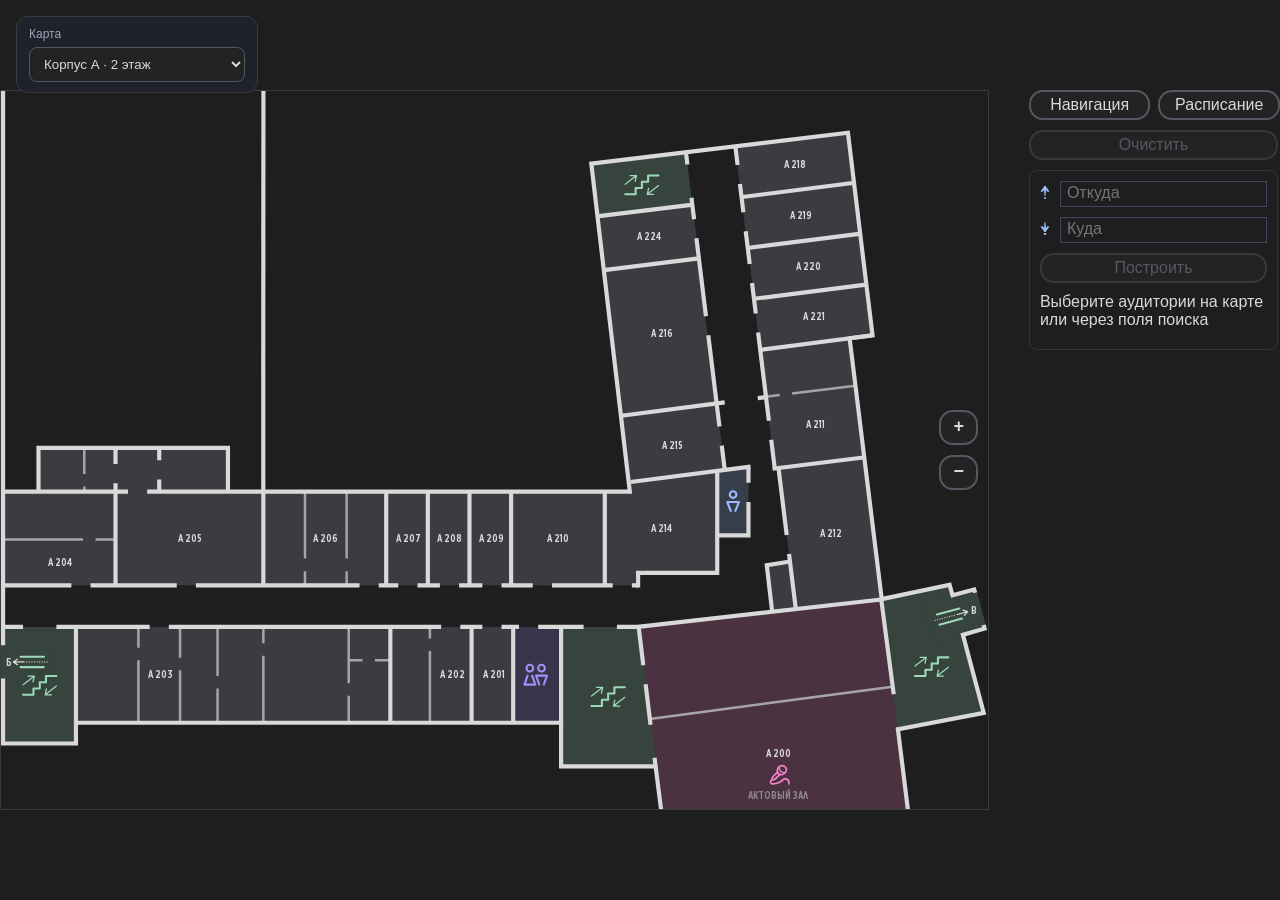
==== index.html @ 83713b66 "Initial commit" ====
<!DOCTYPE html>
<html lang="ru">
<head>
	<meta charset="UTF-8">
	<meta name="viewport"
				content="width=device-width, user-scalable=no, initial-scale=1.0, maximum-scale=1.0, minimum-scale=1.0">
	<meta http-equiv="X-UA-Compatible" content="ie=edge">
	<title>Navigation</title>
	<link href="css/style.css" rel="stylesheet">
	<link href="resources/icon.png" rel="shortcut icon" type="image/png">
	<script defer src="./js/navigation-app.js"></script>
</head>
<body>
<section class="section-main">
	<div class="map-switcher">
		<label for="map-select">Карта</label>
		<select id="map-select">
			<option value="a-2">Корпус А · 2 этаж</option>
			<option value="a-1">Корпус А · 1 этаж</option>
			<option value="pk-24">ПК-24</option>
		</select>
	</div>

	<div class="map-wrapper">
		<div class="scale-able map-objects">
			<div class="drag-able">
				<svg class="svg-way" fill="none" xmlns="http://www.w3.org/2000/svg">
					<defs>
						<marker fill="none" id="end-arrow" orient="auto-start-reverse" refX="6" refY="6" viewBox="0 0 10 12">
							<path d="M0 0L10 6L0 12L3 6L0 0Z" fill="#3CD288"/>
						</marker>
						<marker id="start-dot" refX="5" refY="5" viewBox="0 0 10 10">
							<circle cx="5" cy="5" fill="#3CD288" r="5"/>
						</marker>
					</defs>
				</svg>
				<object class="graph" title="graph" style="visibility: hidden" type="image/svg+xml"></object>
				<object class="plan-object" style="width: 0; height: 0; overflow: hidden" title="plan" type="image/svg+xml"></object>
				<svg class="graph-markers" fill="none" xmlns="http://www.w3.org/2000/svg"></svg>
			</div>
		</div>
		<div class="scale-buttons">
			<div class="button-plus button"><p>+</p></div>
			<div class="button-minus button"><p>−</p></div>
		</div>
	</div>

	<div class="selector">
		<div class="button-from button">
			<img alt="" src="resources/img/from.svg"/>
			Отсюда
		</div>
		<div class="button-to button">
			<img alt="" src="resources/img/to.svg"/>
			Сюда
		</div>
	</div>

	<div class="menu">
		<div class="menu-tabs">
			<button class="menu-tab button active-tab" data-tab="navigation">Навигация</button>
			<button class="menu-tab button" data-tab="schedule">Расписание</button>
		</div>

		<div class="menu-panel active-panel" data-panel="navigation">
			<button class="erase button non-active-button">Очистить</button>
			<button class="tracing button">Трассировка</button>
			<button class="create-list-of-vertexes button non-active-button">Список вершин</button>
			<button class="fill-graph button non-active-button">Заполнить граф</button>
			<button class="fill-auditoriums-vertexes button non-active-button">Список вершин аудиторий</button>
			<button class="tracing-cross button non-active-button">Трассировка пересекающихся линий</button>
			<button class="hide-graph button">Скрыть граф</button>
			<button class="show-graph button non-active-button">Показать граф</button>

			<div class="select-points">
				<div class="input-row">
					<label for="input-idPoint1">1:</label>
					<input id="input-idPoint1" name="idPoint1" type="text">
				</div>
				<div class="input-row">
					<label for="input-idPoint2">2:</label>
					<input id="input-idPoint2" name="idPoint2" type="text">
				</div>
				<button class="get-way button">Проложить</button>
				<p class="output-found-way"></p>
			</div>

			<div class="selector-auditoriums">
				<div class="input-row">
					<label for="input-from"><img alt="" src="resources/img/from.svg"/></label>
					<input id="input-from" name="input-from" placeholder="Откуда" type="text">
				</div>
				<div class="input-row">
					<label for="input-to"><img alt="" src="resources/img/to.svg"/></label>
					<input id="input-to" name="input-to" placeholder="Куда" type="text">
				</div>
				<button class="build-way button non-active-button">Построить</button>
				<p class="output-way-between-au"></p>
			</div>
		</div>

		<div class="menu-panel" data-panel="schedule">
			<div class="group-schedule">
				<div class="input-row">
					<label for="input-group-schedule">Группа</label>
					<input id="input-group-schedule" list="group-suggestions" name="input-group-schedule" placeholder="Например, 221-321" type="text">
					<datalist id="group-suggestions"></datalist>
				</div>
				<button class="load-group-schedule button">Показать расписание</button>
				<button class="refresh-group-list button">Обновить список групп</button>
				<p class="schedule-status"></p>
				<div class="schedule-output"></div>
			</div>
		</div>
	</div>

	<table style="display: none">
		<caption>Список рёбер</caption>
		<thead>
		<tr>
			<th>id</th>
			<th>x1</th>
			<th>y1</th>
			<th>x2</th>
			<th>y2</th>
			<th>weight</th>
			<th>type</th>
		</tr>
		</thead>
		<tbody class="list-of-edges"></tbody>
	</table>
</section>
</body>
</html>
---- css/style.css ----
* {
	margin: 0;
	padding: 0;
	box-sizing: border-box;
	border-collapse: collapse;
	font-family: "Segoe UI", sans-serif;
	border: 0;
	vertical-align: center;

}

@font-face {
	font-family: "GothamSSm";
	src: url("../resources/fonts/GothamXNarrow-Bold.woff2");
	font-weight: bold;
	font-style: normal;
}

:root {
	--backround-color: #1E1E1E;
}

*, *::before, *::after {
	box-sizing: border-box;
}

body {
	width: 100vw;
	height: 100vh;
	background-color: var(--backround-color);
	display: flex;
	flex-direction: column;
	align-items: center;
	justify-content: center;
	position: relative;
	color: #D9D9D9;
	overflow: hidden;
	/*font-size: 14px;*/
}

.section-main {
	width: 100vw;
	height: 100vh;
	display: flex;
	flex-direction: row;
	align-items: center;
	justify-content: center;
	gap: 40px;
}

.map-switcher {
	position: absolute;
	top: 16px;
	left: 16px;
	z-index: 20;
	display: flex;
	flex-direction: column;
	gap: 6px;
	padding: 10px 12px;
	background: rgba(32, 34, 45, 0.92);
	border: 1px solid #3B3C41;
	border-radius: 12px;
	min-width: 220px;
}

.map-switcher label {
	font-size: 12px;
	color: #9ea4b7;
}

.map-switcher select {
	background: #232323;
	color: #D9D9D9;
	border: 1px solid #575764;
	border-radius: 8px;
	padding: 8px 10px;
	outline: none;
}

.map-wrapper {
	width: 80%;
	height: 80%;
	border: #3B3C41 solid 1px;
	display: flex;
	flex-direction: column;
	justify-content: center;
	align-items: center;
	overflow: hidden;
	position: relative;
}

.map-objects {
	position: relative;
	width: 100%;
}

.scale-able {
	transition: all .25s ease-out;
	-webkit-transition: all .25s ease-out;
	-moz-transition: all .25s ease-out;
	-ms-transition: all .25s ease-out;
}

.menu {
	display: flex;
	flex-direction: column;
	align-items: center;
	gap: 10px;
	width: 260px;
	height: 80%;
}

.menu-tabs {
	display: grid;
	grid-template-columns: 1fr 1fr;
	gap: 8px;
	width: 100%;
}

.menu-tab {
	padding-top: 8px;
	padding-bottom: 8px;
}

.active-tab {
	background-color: #3B3C41;
	border-color: #D9D9D9;
}

.menu-panel {
	display: none;
	flex-direction: column;
	align-items: center;
	gap: 10px;
	width: 100%;
	overflow-y: auto;
	padding-right: 2px;
}

.active-panel {
	display: flex;
}



.button {
	cursor: pointer;
	font-size: inherit;
	border-radius: 14px;
	background-color: #232323;
	text-decoration: none;
	text-align: center;
	width: 100%;
	color: #D9D9D9;
	padding: 4px 12px 4px 12px;
	border: 2px solid #575764;
	transition: all .2s ease;
}

.button:hover {
	border: 2px solid #D9D9D9;
	background-color: #3B3C41;
}

.graph {
	position: absolute;
	pointer-events: none;
	width: 100%;
	/*height: 100%;*/
}

table {
	min-width: 563px;
}

th, tr, td {
	border: 1px solid #575764;
	text-align: center;
	padding: 6px 12px 6px 12px;
}

table tr:not(thead>tr) {
	animation: tr-when-create .05s ease-out;
}

@keyframes tr-when-create {
	0% {
		/*transform: scaleY(0);*/
		padding: 0;
		font-size: 0;
	}
	100% {
		/*transform: scaleY(1);*/
		padding: 6px 12px 6px 12px;
		font-size: initial;
	}
}

.non-active-button {
	pointer-events: none;
	color: #575764;
	border-color: #37373f;
}

.vertex-id {
	position: absolute;
	color: #ce787f;
	border: 1px solid rgba(206, 120, 127, 0.5);
	padding: 2px 4px;
	fill: #ce787f;
	/*font-family: */
	font-weight: 600;
	font-size: 24px;
}

.edge-id {
	position: absolute;
	color: #78a88c;
	font-family: "GothamSSm XNarrow Medium", "Segoe UI", sans-serif;
	/*transform: rotate(45deg);*/
	font-size: 14px;
}

/*.select-points {*/
/*	display: flex;*/
/*	flex-direction: column;*/
/*	gap: 5px;*/
/*	width: 90%;*/
/*}*/


input {
	color: inherit;
	font-size: inherit;
	background-color: inherit;
	padding: 2px 6px 4px 6px;
	width: 0;
	border: 1px solid #41465d;
	border-radius: 0;
	display: inline-flex;
	flex-grow: 1;
}

.output-found-way {
	font-weight: 500;
}

.selector {
	position: absolute;
	z-index: 10;
	display: none;
	/*display: flex;*/
	flex-direction: column;
	gap: 10px;
	padding: 10px;
	background: #20222DAA;
	border-radius: 10px;
	border: 2px solid var(--backround-color);
	width: 125px;
}


.hidden-selector {
	animation: hide-selector .25s ease forwards;
	display: flex;
}

.showing-selector {
	animation: show-selector .25s ease forwards;
	display: flex;
}

@keyframes show-selector {
	0% {
		transform: translateY(6px);
		opacity: 0;
	}
	99% {
		transform: translateY(0);
		opacity: 1;
		visibility: hidden;
	}
	100% {
		visibility: visible;
		transform: translateY(0);
		opacity: 1;
	}
}

@keyframes hide-selector {
	0% {
		transform: translateY(0);
		opacity: 1;
	}
	99% {
		transform: translateY(6px);
		opacity: 0;
		visibility: visible;
	}
	100% {
		visibility: hidden;
		transform: translateY(6px);
		opacity: 0;
	}
}

.from-img {
	background: url(../resources/img/from.svg);
	width: 22px;
	height: 21px;
	display: inline-block;
}

.selector-auditoriums, .select-points {
	display: flex;
	flex-direction: column;
	gap: 10px;
	padding: 10px;
	border: 1px solid #34343d;
	border-radius: 8px;
	width: 100%;
}

.group-schedule {
	display: flex;
	flex-direction: column;
	gap: 10px;
	padding: 10px;
	border: 1px solid #34343d;
	border-radius: 8px;
	width: 100%;
}

.group-schedule #input-group-schedule {
	pointer-events: auto;
	width: 100%;
}

.refresh-group-list {
	font-size: 13px;
}

.schedule-status {
	font-size: 13px;
	color: #9ea4b7;
	min-height: 16px;
}

.schedule-output {
	display: flex;
	flex-direction: column;
	gap: 10px;
	max-height: 240px;
	overflow-y: auto;
}

.schedule-day {
	border: 1px solid #34343d;
	border-radius: 8px;
	padding: 8px;
	background: rgba(35, 35, 35, 0.7);
}

.schedule-day h4 {
	font-size: 14px;
	margin-bottom: 8px;
}

.schedule-item {
	padding: 6px 0;
	border-top: 1px solid rgba(87, 87, 100, 0.4);
	font-size: 13px;
	line-height: 1.35;
}

.schedule-item:first-of-type {
	border-top: none;
	padding-top: 0;
}


.input-row {
	display: flex;
	flex-direction: row;
	align-items: center;
	gap: 10px
}

#input-to, #input-from {
	pointer-events: none;
}

.svg-way {
	position: absolute;
	pointer-events: none;
	z-index: 1;
	width: 100%;
	/*height: 100%;*/
}

.svg-way path {
	/*stroke-dashoffset: 468;*/
	/*stroke-dasharray: 468;*/
	animation: draw-way 1s ease-in-out forwards;
}


@keyframes draw-way {
	100% {
		stroke-dashoffset: 0;
	}
}

.plan {
	/*min-height: 514px;*/
	/*min-width: 514px;*/
	display: block;
	width: 100%;
	height: auto;
}

.plan * {
	transition: fill .25s ease, fill-opacity .25s ease;
}

/*СТИЛИ ДЛЯ ПЛАНА*/
.auditorium:hover:not(.selected) {
	fill: #3D4356;
}

/*noinspection ALL*/
.selected {
	fill: #4A5598;
}

.selected-entrance {
	fill-opacity: 1;
}

.entrance:not(.selected-entrance) {
	fill-opacity: 0;
}

.entrance {
	pointer-events: none;
}

.plan text {
	pointer-events: none;
}

.plan tspan {
	font-family: "GothamSSm", sans-serif;
}

/*.vertex-id, .edge-id {*/
/*	position: absolute;*/
/*}*/

.scale-buttons {
	position: absolute;
	/*width: 50px;*/
	height: 100%;
	top: 0;
	right: 10px;
	/*background-color: #4A5598;*/
	display: flex;
	flex-direction: column;
	gap: 10px;
	align-items: center;
	justify-content: center;
	font-size: large;
	font-weight: bold;
}

.button-plus, .button-minus {
	padding-bottom: 6px;
}

.drag-able {
	position: relative;
	width: 100%;
	/*transition: all .03s linear;*/
	/*-webkit-transition: all .03s linear;*/
	-moz-transition: all .03s linear;
	/*-ms-transition: all .03s linear;*/
}

.room-space {
	cursor: pointer;
}

#input-to, #input-from {
	pointer-events: auto;
}

.route-details {
	display: flex;
	flex-direction: column;
	gap: 6px;
	width: 100%;
	max-height: 180px;
	overflow-y: auto;
}

.route-step {
	cursor: pointer;
	width: 100%;
	padding: 6px 8px;
	border: 1px solid #34343d;
	border-radius: 8px;
	background: rgba(35, 35, 35, 0.7);
	color: #D9D9D9;
	text-align: left;
	font-size: 13px;
	line-height: 1.3;
}

.route-step:hover,
.active-route-step {
	border-color: #3CD288;
	background: rgba(60, 210, 136, 0.12);
}

/*			ВЕРТИКАЛЬНАЯ ОРИЕНТАЦИЯ			*/
@media all and (orientation: portrait) {
	.section-main {
		gap: 0;
	}

	.map-switcher {
		top: 12px;
		left: 12px;
		right: 12px;
		min-width: 0;
	}

	.map-wrapper {
		width: 100%;
		height: 100%;
		border: none;
	}

	.menu {
		display: none;
	}

	.drag-able {
		/*transition: none;*/
		/*-webkit-transition: none;*/
		-moz-transition: none;
		/*-ms-transition: none;*/

	}
}

.graph-markers {
	width: 100%;
	/*height: 100%;*/
	position: absolute;
	top: 0;
	left: 0;
}
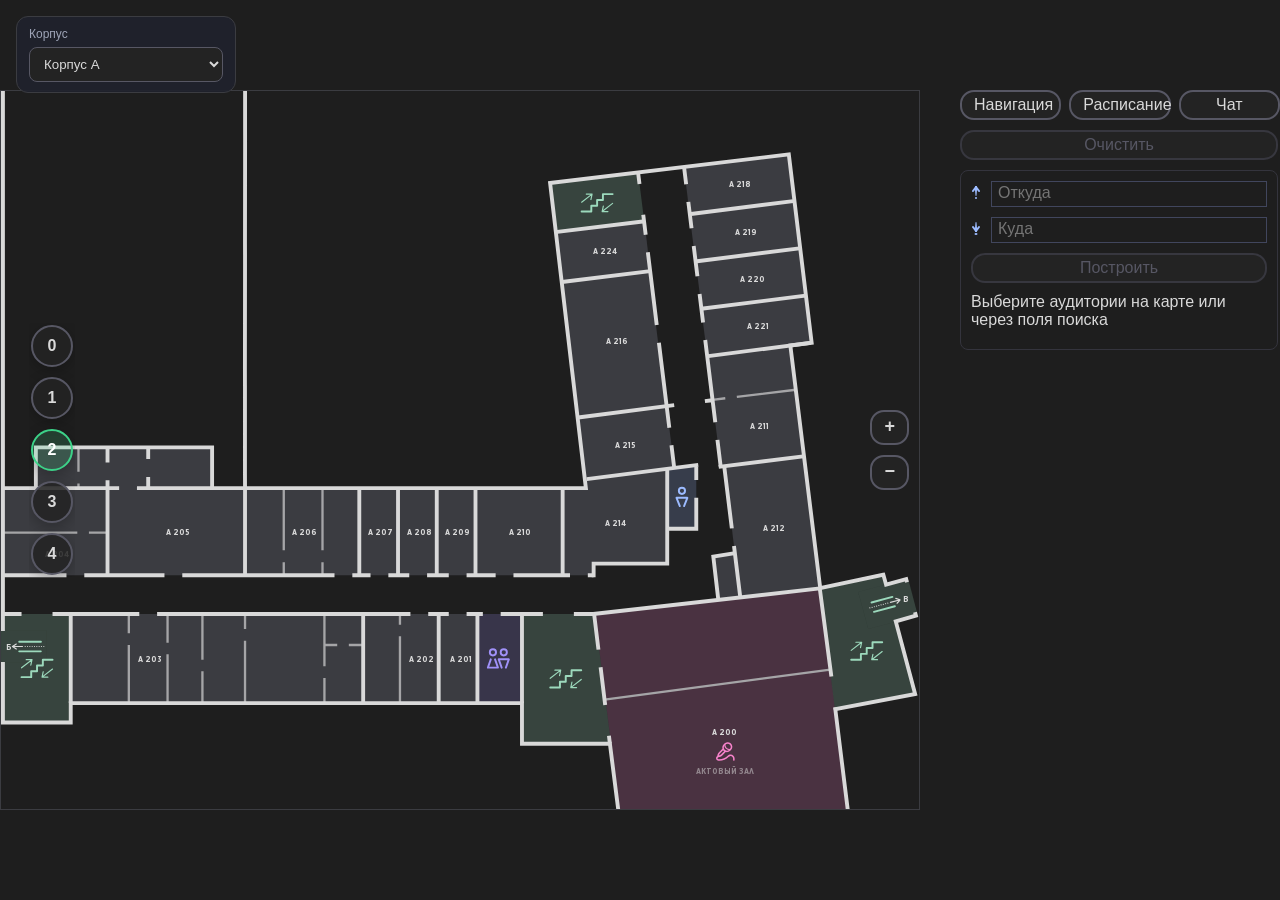
==== commit f2a4b68a: "Fixed path construction" ====
--- a/index.html
+++ b/index.html
@@ -60,6 +60,7 @@
 		<div class="menu-tabs">
 			<button class="menu-tab button active-tab" data-tab="navigation">Навигация</button>
 			<button class="menu-tab button" data-tab="schedule">Расписание</button>
+			<button class="menu-tab button" data-tab="chat">Чат</button>
 		</div>
 
 		<div class="menu-panel active-panel" data-panel="navigation">
@@ -94,7 +95,7 @@
 					<label for="input-to"><img alt="" src="resources/img/to.svg"/></label>
 					<input id="input-to" name="input-to" placeholder="Куда" type="text">
 				</div>
-				<button class="build-way button non-active-button">Построить</button>
+				<button class="build-way button">Построить</button>
 				<p class="output-way-between-au"></p>
 			</div>
 		</div>
@@ -110,6 +111,16 @@
 				<button class="refresh-group-list button">Обновить список групп</button>
 				<p class="schedule-status"></p>
 				<div class="schedule-output"></div>
+			</div>
+		</div>
+
+		<div class="menu-panel" data-panel="chat">
+			<div class="chat-panel">
+				<div class="chat-messages" aria-live="polite"></div>
+				<form class="chat-form">
+					<textarea class="chat-input" placeholder="Спросите про аудиторию, расписание или маршрут" rows="2"></textarea>
+					<button class="chat-send button" type="submit">Отправить</button>
+				</form>
 			</div>
 		</div>
 	</div>
--- a/css/style.css
+++ b/css/style.css
@@ -89,6 +89,58 @@
 	position: relative;
 }
 
+.floor-switcher {
+	position: absolute;
+	left: 28px;
+	top: 50%;
+	transform: translateY(-50%);
+	z-index: 16;
+	display: flex;
+	flex-direction: column;
+	gap: 10px;
+	max-height: calc(100% - 48px);
+	overflow-y: auto;
+	padding: 2px;
+	pointer-events: none;
+	scrollbar-width: none;
+}
+
+.floor-switcher[hidden] {
+	display: none;
+}
+
+.floor-switcher::-webkit-scrollbar {
+	display: none;
+}
+
+.floor-button {
+	flex: 0 0 42px;
+	width: 42px;
+	height: 42px;
+	border-radius: 50%;
+	border: 2px solid #575764;
+	background: rgba(35, 35, 35, 0.86);
+	color: #D9D9D9;
+	cursor: pointer;
+	font-size: 16px;
+	font-weight: 700;
+	line-height: 1;
+	box-shadow: 0 4px 14px rgba(0, 0, 0, 0.24);
+	pointer-events: auto;
+	transition: background-color .2s ease, border-color .2s ease, color .2s ease;
+}
+
+.floor-button:hover {
+	border-color: #D9D9D9;
+	background-color: #3B3C41;
+}
+
+.active-floor {
+	border-color: #3CD288;
+	background: rgba(60, 210, 136, 0.18);
+	color: #FFFFFF;
+}
+
 .map-objects {
 	position: relative;
 	width: 100%;
@@ -106,13 +158,30 @@
 	flex-direction: column;
 	align-items: center;
 	gap: 10px;
-	width: 260px;
+	width: 320px;
 	height: 80%;
+	flex: 0 0 320px;
+	min-height: 0;
+	transition: width .2s ease, flex-basis .2s ease, height .2s ease;
+}
+
+.menu.schedule-menu-active {
+	width: 620px;
+	flex: 0 0 620px;
+	height: 90%;
+	align-items: stretch;
+}
+
+.menu.chat-menu-active {
+	width: 420px;
+	flex: 0 0 420px;
+	height: 90%;
+	align-items: stretch;
 }
 
 .menu-tabs {
 	display: grid;
-	grid-template-columns: 1fr 1fr;
+	grid-template-columns: repeat(3, minmax(0, 1fr));
 	gap: 8px;
 	width: 100%;
 }
@@ -135,10 +204,17 @@
 	width: 100%;
 	overflow-y: auto;
 	padding-right: 2px;
+	min-height: 0;
 }
 
 .active-panel {
 	display: flex;
+}
+
+.schedule-menu-active .active-panel,
+.chat-menu-active .active-panel {
+	flex: 1;
+	overflow: hidden;
 }
 
 
@@ -329,6 +405,12 @@
 	border: 1px solid #34343d;
 	border-radius: 8px;
 	width: 100%;
+	min-height: 0;
+}
+
+.schedule-menu-active .group-schedule {
+	flex: 1;
+	font-size: 16px;
 }
 
 .group-schedule #input-group-schedule {
@@ -336,12 +418,35 @@
 	width: 100%;
 }
 
+.schedule-mode {
+	display: grid;
+	grid-template-columns: 1fr 1fr;
+	gap: 8px;
+}
+
+.schedule-mode-button {
+	cursor: pointer;
+	border: 1px solid #575764;
+	border-radius: 8px;
+	background: rgba(35, 35, 35, 0.85);
+	color: #D9D9D9;
+	font-size: 15px;
+	padding: 7px 10px;
+	transition: border-color .2s ease, background-color .2s ease;
+}
+
+.schedule-mode-button:hover,
+.active-schedule-mode {
+	border-color: #3CD288;
+	background: rgba(60, 210, 136, 0.12);
+}
+
 .refresh-group-list {
-	font-size: 13px;
+	font-size: 14px;
 }
 
 .schedule-status {
-	font-size: 13px;
+	font-size: 14px;
 	color: #9ea4b7;
 	min-height: 16px;
 }
@@ -352,6 +457,12 @@
 	gap: 10px;
 	max-height: 240px;
 	overflow-y: auto;
+	min-height: 0;
+}
+
+.schedule-menu-active .schedule-output {
+	flex: 1;
+	max-height: none;
 }
 
 .schedule-day {
@@ -362,20 +473,183 @@
 }
 
 .schedule-day h4 {
-	font-size: 14px;
+	font-size: 17px;
 	margin-bottom: 8px;
 }
 
 .schedule-item {
-	padding: 6px 0;
+	display: flex;
+	flex-direction: column;
+	gap: 3px;
+	padding: 7px 0;
 	border-top: 1px solid rgba(87, 87, 100, 0.4);
-	font-size: 13px;
+	font-size: 15px;
 	line-height: 1.35;
 }
 
 .schedule-item:first-of-type {
 	border-top: none;
 	padding-top: 0;
+}
+
+.schedule-item-meta {
+	color: #9ea4b7;
+	font-size: 13px;
+}
+
+.schedule-item-subject {
+	color: #FFFFFF;
+	font-weight: 600;
+}
+
+.schedule-item-details {
+	color: #D9D9D9;
+}
+
+.schedule-auditories {
+	display: flex;
+	flex-wrap: wrap;
+	gap: 6px;
+	margin-top: 2px;
+}
+
+.schedule-auditory-chip,
+.schedule-auditory-text {
+	display: inline-flex;
+	align-items: center;
+	gap: 4px;
+	border: 1px solid rgba(87, 87, 100, 0.75);
+	border-radius: 8px;
+	background: rgba(35, 35, 35, 0.72);
+	color: #D9D9D9;
+	font-size: 12px;
+	line-height: 1;
+	overflow: hidden;
+}
+
+.schedule-auditory-text {
+	padding: 6px 8px;
+	color: #9ea4b7;
+}
+
+.schedule-auditory-room,
+.schedule-route-action {
+	cursor: pointer;
+	color: inherit;
+	background: transparent;
+	font-size: 13px;
+	line-height: 1;
+	white-space: nowrap;
+}
+
+.schedule-auditory-room {
+	padding: 6px 7px;
+	font-weight: 600;
+}
+
+.schedule-route-action {
+	border-left: 1px solid rgba(87, 87, 100, 0.75);
+	padding: 6px 7px;
+	color: #9ea4b7;
+}
+
+.schedule-auditory-room:hover,
+.schedule-route-action:hover,
+.active-schedule-route-action {
+	background: rgba(60, 210, 136, 0.14);
+	color: #FFFFFF;
+}
+
+.schedule-item-link {
+	color: #8eb8ff;
+	text-decoration: none;
+}
+
+.schedule-item-link:hover {
+	text-decoration: underline;
+}
+
+.chat-panel {
+	display: flex;
+	flex-direction: column;
+	gap: 10px;
+	width: 100%;
+	height: 100%;
+	min-height: 0;
+	padding: 10px;
+	border: 1px solid #34343d;
+	border-radius: 8px;
+}
+
+.chat-messages {
+	display: flex;
+	flex: 1;
+	flex-direction: column;
+	gap: 10px;
+	min-height: 0;
+	overflow-y: auto;
+	padding-right: 2px;
+}
+
+.chat-message {
+	max-width: 92%;
+	padding: 9px 10px;
+	border: 1px solid #34343d;
+	border-radius: 8px;
+	background: rgba(35, 35, 35, 0.78);
+	font-size: 14px;
+	line-height: 1.35;
+}
+
+.user-message {
+	align-self: flex-end;
+	border-color: rgba(60, 210, 136, 0.55);
+	background: rgba(60, 210, 136, 0.12);
+}
+
+.bot-message {
+	align-self: flex-start;
+}
+
+.chat-message-author {
+	margin-bottom: 4px;
+	color: #9ea4b7;
+	font-size: 12px;
+	font-weight: 600;
+}
+
+.chat-message-text {
+	white-space: pre-wrap;
+	overflow-wrap: anywhere;
+}
+
+.chat-form {
+	display: flex;
+	flex-direction: column;
+	gap: 8px;
+}
+
+.chat-input {
+	width: 100%;
+	min-height: 72px;
+	max-height: 160px;
+	resize: vertical;
+	border: 1px solid #575764;
+	border-radius: 8px;
+	background: #232323;
+	color: #D9D9D9;
+	font-size: 14px;
+	line-height: 1.35;
+	padding: 9px 10px;
+	outline: none;
+}
+
+.chat-input:focus {
+	border-color: #3CD288;
+}
+
+.chat-send {
+	min-height: 38px;
 }
 
 
@@ -524,25 +798,184 @@
 
 /*			ВЕРТИКАЛЬНАЯ ОРИЕНТАЦИЯ			*/
 @media all and (orientation: portrait) {
+	body {
+		overflow: hidden;
+	}
+
 	.section-main {
+		flex-direction: column;
+		align-items: stretch;
+		justify-content: flex-start;
 		gap: 0;
 	}
 
 	.map-switcher {
-		top: 12px;
-		left: 12px;
-		right: 12px;
+		position: fixed;
+		top: max(8px, env(safe-area-inset-top));
+		left: 8px;
+		right: 8px;
+		z-index: 45;
+		flex-direction: row;
+		align-items: center;
+		gap: 8px;
+		padding: 8px 10px;
 		min-width: 0;
+		border-radius: 10px;
+	}
+
+	.map-switcher label {
+		flex: 0 0 auto;
+	}
+
+	.map-switcher select {
+		flex: 1;
+		min-width: 0;
+		font-size: 15px;
+		padding: 8px;
 	}
 
 	.map-wrapper {
 		width: 100%;
-		height: 100%;
+		height: 58dvh;
+		flex: 0 0 58dvh;
 		border: none;
 	}
 
+	.section-main.schedule-layout-active .map-wrapper {
+		height: 40dvh;
+		flex-basis: 40dvh;
+	}
+
+	.floor-switcher {
+		left: 8px;
+		top: 58%;
+		gap: 7px;
+		max-height: calc(100% - 86px);
+	}
+
+	.floor-button {
+		flex-basis: 36px;
+		width: 36px;
+		height: 36px;
+		font-size: 14px;
+	}
+
+	.scale-buttons {
+		right: 8px;
+		font-size: 16px;
+	}
+
 	.menu {
+		display: flex;
+		width: 100%;
+		height: 42dvh;
+		flex: 0 0 42dvh;
+		align-items: stretch;
+		gap: 8px;
+		padding: 8px 10px max(10px, env(safe-area-inset-bottom));
+		border-top: 1px solid #3B3C41;
+		background: var(--backround-color);
+	}
+
+	.menu.schedule-menu-active,
+	.menu.chat-menu-active {
+		width: 100%;
+		height: 42dvh;
+		flex: 0 0 42dvh;
+	}
+
+	.section-main.schedule-layout-active .menu,
+	.section-main.schedule-layout-active .menu.schedule-menu-active,
+	.section-main.schedule-layout-active .menu.chat-menu-active {
+		height: 60dvh;
+		flex: 0 0 60dvh;
+	}
+
+	.menu-tab {
+		min-height: 42px;
+		padding: 8px 10px;
+		font-size: 15px;
+	}
+
+	.menu-panel {
+		flex: 1;
+		overflow-y: auto;
+		padding-right: 0;
+	}
+
+	.schedule-menu-active .active-panel,
+	.chat-menu-active .active-panel {
+		overflow: hidden;
+	}
+
+	.selector-auditoriums,
+	.select-points,
+	.group-schedule,
+	.chat-panel {
+		flex: 1;
+		min-height: 0;
+		padding: 8px;
+	}
+
+	.input-row {
+		align-items: stretch;
+	}
+
+	input,
+	.group-schedule #input-group-schedule {
+		min-height: 40px;
+		font-size: 16px;
+	}
+
+	.button {
+		min-height: 40px;
+		border-radius: 10px;
+		font-size: 15px;
+	}
+
+	.route-details {
+		max-height: 14dvh;
+	}
+
+	.refresh-group-list {
 		display: none;
+	}
+
+	.schedule-status {
+		min-height: 18px;
+	}
+
+	.schedule-output {
+		flex: 1;
+		max-height: none;
+		min-height: 0;
+	}
+
+	.schedule-menu-active .group-schedule {
+		font-size: 15px;
+	}
+
+	.schedule-day h4 {
+		font-size: 16px;
+	}
+
+	.schedule-item {
+		font-size: 14px;
+	}
+
+	.schedule-item-meta,
+	.schedule-auditory-room,
+	.schedule-route-action {
+		font-size: 12px;
+	}
+
+	.chat-message {
+		font-size: 14px;
+	}
+
+	.chat-input {
+		min-height: 58px;
+		font-size: 15px;
 	}
 
 	.drag-able {
@@ -554,10 +987,84 @@
 	}
 }
 
+@media all and (max-width: 900px) and (orientation: landscape) {
+	body {
+		overflow: hidden;
+	}
+
+	.section-main {
+		align-items: stretch;
+		justify-content: flex-start;
+		gap: 8px;
+		padding: 8px;
+	}
+
+	.map-switcher {
+		top: 8px;
+		left: 8px;
+		min-width: 210px;
+		padding: 8px 10px;
+	}
+
+	.map-wrapper {
+		width: auto;
+		height: 100%;
+		flex: 1 1 auto;
+		min-width: 0;
+	}
+
+	.menu {
+		width: 300px;
+		height: 100%;
+		flex: 0 0 300px;
+		align-items: stretch;
+	}
+
+	.menu.schedule-menu-active,
+	.menu.chat-menu-active {
+		width: 360px;
+		height: 100%;
+		flex: 0 0 360px;
+	}
+
+	.menu-tab,
+	.button {
+		min-height: 36px;
+		font-size: 14px;
+	}
+
+	.refresh-group-list {
+		display: none;
+	}
+
+	.menu-panel,
+	.selector-auditoriums,
+	.select-points,
+	.group-schedule,
+	.chat-panel {
+		min-height: 0;
+	}
+
+	.schedule-output {
+		flex: 1;
+		max-height: none;
+		min-height: 0;
+	}
+
+	.schedule-menu-active .group-schedule {
+		font-size: 14px;
+	}
+
+	.chat-input {
+		min-height: 52px;
+	}
+}
+
 .graph-markers {
 	width: 100%;
 	/*height: 100%;*/
 	position: absolute;
 	top: 0;
 	left: 0;
-}
+	pointer-events: none;
+}
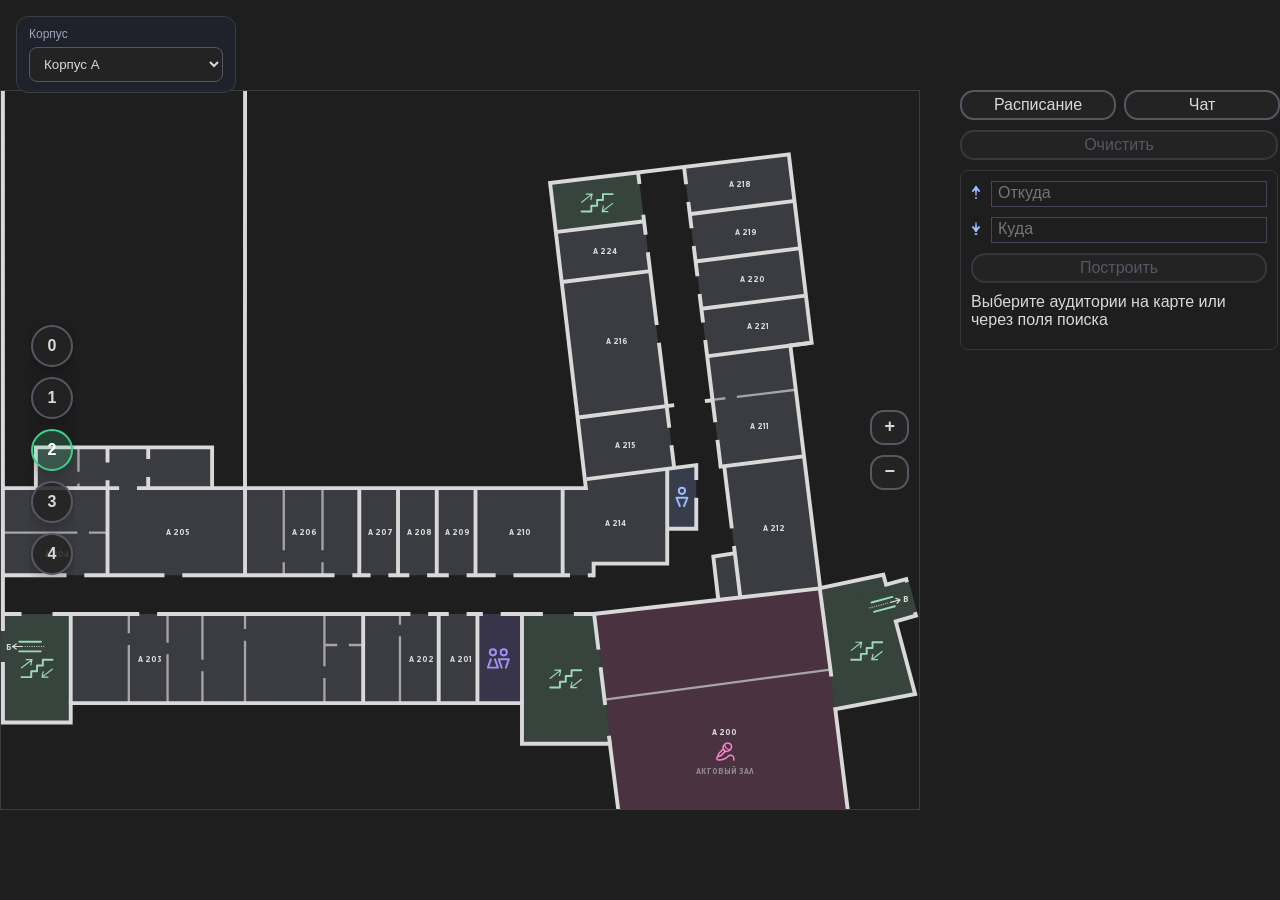
==== commit f27b0d92: "Half ai tools added" ====
--- a/index.html
+++ b/index.html
@@ -58,7 +58,7 @@
 
 	<div class="menu">
 		<div class="menu-tabs">
-			<button class="menu-tab button active-tab" data-tab="navigation">Навигация</button>
+			<button class="menu-tab button active-tab" data-tab="navigation" hidden>Навигация</button>
 			<button class="menu-tab button" data-tab="schedule">Расписание</button>
 			<button class="menu-tab button" data-tab="chat">Чат</button>
 		</div>
--- a/css/style.css
+++ b/css/style.css
@@ -141,6 +141,60 @@
 	color: #FFFFFF;
 }
 
+.route-pager {
+	position: absolute;
+	left: 50%;
+	bottom: 18px;
+	z-index: 18;
+	display: flex;
+	align-items: center;
+	gap: 8px;
+	transform: translateX(-50%);
+	padding: 6px;
+	border: 1px solid #575764;
+	border-radius: 999px;
+	background: rgba(19, 19, 22, 0.9);
+	box-shadow: 0 12px 32px rgba(0, 0, 0, 0.35);
+	pointer-events: auto;
+}
+
+.route-pager[hidden] {
+	display: none;
+}
+
+.route-pager-button {
+	display: grid;
+	width: 42px;
+	height: 42px;
+	place-items: center;
+	border: 1px solid #575764;
+	border-radius: 50%;
+	background: #232323;
+	color: #FFFFFF;
+	cursor: pointer;
+	font-size: 24px;
+	line-height: 1;
+}
+
+.route-pager-button:hover:not(:disabled) {
+	border-color: #3CD288;
+	background: rgba(60, 210, 136, 0.16);
+}
+
+.route-pager-button:disabled {
+	cursor: default;
+	opacity: 0.35;
+}
+
+.route-pager-status {
+	min-width: 58px;
+	color: #FFFFFF;
+	font-size: 14px;
+	font-weight: 700;
+	text-align: center;
+	white-space: nowrap;
+}
+
 .map-objects {
 	position: relative;
 	width: 100%;
@@ -181,7 +235,7 @@
 
 .menu-tabs {
 	display: grid;
-	grid-template-columns: repeat(3, minmax(0, 1fr));
+	grid-template-columns: repeat(2, minmax(0, 1fr));
 	gap: 8px;
 	width: 100%;
 }
@@ -439,6 +493,28 @@
 .active-schedule-mode {
 	border-color: #3CD288;
 	background: rgba(60, 210, 136, 0.12);
+}
+
+.schedule-date-control {
+	display: flex;
+	align-items: center;
+	justify-content: space-between;
+	gap: 10px;
+	border: 1px solid #34343d;
+	border-radius: 8px;
+	padding: 8px 10px;
+	color: #9ea4b7;
+	font-size: 14px;
+}
+
+.schedule-date-control input {
+	min-width: 0;
+	border: 1px solid #575764;
+	border-radius: 8px;
+	background: #232323;
+	color: #FFFFFF;
+	padding: 7px 9px;
+	color-scheme: dark;
 }
 
 .refresh-group-list {
@@ -860,6 +936,23 @@
 		font-size: 14px;
 	}
 
+	.route-pager {
+		bottom: 12px;
+		gap: 6px;
+		padding: 5px;
+	}
+
+	.route-pager-button {
+		width: 38px;
+		height: 38px;
+		font-size: 22px;
+	}
+
+	.route-pager-status {
+		min-width: 52px;
+		font-size: 13px;
+	}
+
 	.scale-buttons {
 		right: 8px;
 		font-size: 16px;
